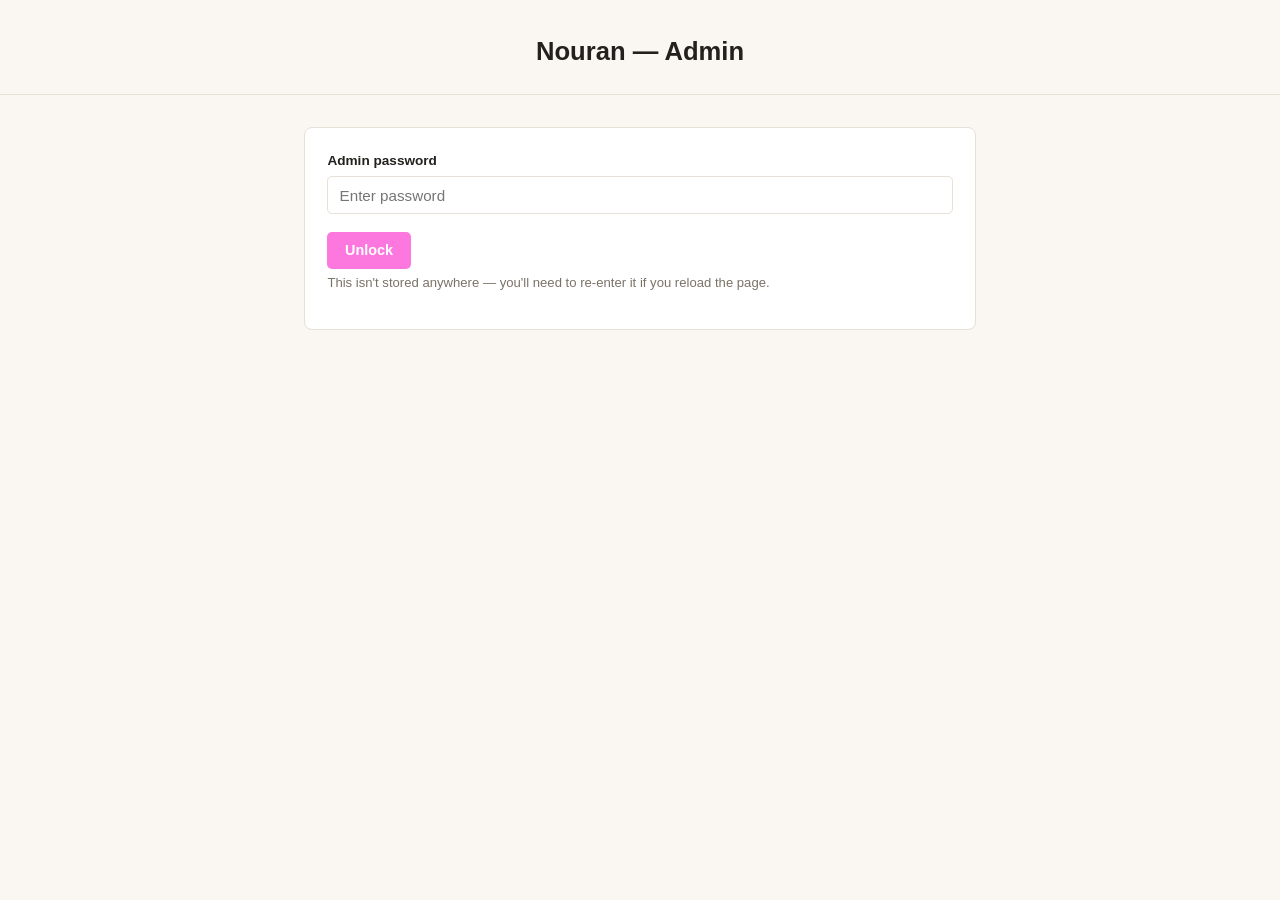
==== admin.html @ 6b1dbe67 "Rename nouran-admin.html to admin.html" ====
<!DOCTYPE html>
<html lang="en">
<head>
<meta charset="UTF-8">
<meta name="viewport" content="width=device-width, initial-scale=1">
<title>Nouran — Admin</title>

<style>
  :root {
    --accent: #fd78de;
    --ink: #23201d;
    --paper: #faf7f2;
    --card: #ffffff;
    --line: #e7e0d6;
    --muted: #7a7267;
  }
  * { box-sizing: border-box; }
  body {
    margin: 0;
    background: var(--paper);
    color: var(--ink);
    font-family: -apple-system, BlinkMacSystemFont, "Segoe UI", Roboto, sans-serif;
    line-height: 1.5;
  }
  header { padding: 2rem 1.5rem 1.5rem; text-align: center; border-bottom: 1px solid var(--line); }
  header h1 { font-size: 1.6rem; margin: 0; font-weight: 600; }
  main { max-width: 720px; margin: 0 auto; padding: 2rem 1.5rem 4rem; }

  .panel {
    background: var(--card);
    border: 1px solid var(--line);
    border-radius: 8px;
    padding: 1.4rem;
    margin-bottom: 1.6rem;
  }

  label { display: block; font-size: 0.85rem; font-weight: 600; margin: 0.9rem 0 0.3rem; }
  label:first-child { margin-top: 0; }

  input[type="text"], input[type="password"], input[type="file"], textarea, select {
    width: 100%;
    padding: 0.6rem 0.7rem;
    border: 1px solid var(--line);
    border-radius: 5px;
    font-size: 0.95rem;
    font-family: inherit;
    background: #fff;
    color: var(--ink);
  }

  textarea { resize: vertical; min-height: 70px; }

  .row { display: flex; gap: 0.8rem; }
  .row > div { flex: 1; }

  button {
    font-family: inherit;
    font-size: 0.9rem;
    font-weight: 600;
    padding: 0.65rem 1.1rem;
    border-radius: 5px;
    border: none;
    cursor: pointer;
  }

  .btn-primary { background: var(--accent); color: #fff; }
  .btn-secondary { background: var(--line); color: var(--ink); }
  .btn-danger { background: #f91d05; color: #fff; }
  button:disabled { opacity: 0.5; cursor: default; }

  .actions { display: flex; gap: 0.6rem; margin-top: 1.1rem; }

  .msg { font-size: 0.88rem; margin-top: 0.8rem; padding: 0.6rem 0.8rem; border-radius: 5px; display: none; }
  .msg.ok { display: block; background: #e6f4ea; color: #1e6b34; }
  .msg.err { display: block; background: #fbe7e5; color: #a3352a; }

  .product-list { list-style: none; padding: 0; margin: 0; }
  .product-list li {
    display: flex;
    align-items: center;
    gap: 0.8rem;
    padding: 0.7rem 0;
    border-bottom: 1px solid var(--line);
  }
  .product-list li:last-child { border-bottom: none; }
  .product-list img { width: 46px; height: 46px; object-fit: cover; border-radius: 4px; background: var(--line); flex-shrink: 0; }
  .product-list .info { flex: 1; min-width: 0; }
  .product-list .info .name { font-weight: 600; font-size: 0.92rem; }
  .product-list .info .price { color: var(--muted); font-size: 0.85rem; }
  .product-list .row-actions { display: flex; gap: 0.4rem; }
  .product-list button { padding: 0.4rem 0.7rem; font-size: 0.8rem; }

  .hint { color: var(--muted); font-size: 0.82rem; margin-top: 0.3rem; }
  .locked-notice { text-align: center; color: var(--muted); padding: 3rem 1rem; }
</style>
</head>
<body>

<header>
  <h1 id="page-title">Nouran — Admin</h1>
</header>

<main>

  <div id="password-gate" class="panel">
    <label for="password-input">Admin password</label>
    <input type="password" id="password-input" placeholder="Enter password">
    <div class="actions">
      <button class="btn-primary" id="unlock-btn">Unlock</button>
    </div>
    <p class="hint">This isn't stored anywhere — you'll need to re-enter it if you reload the page.</p>
    <div class="msg" id="gate-msg"></div>
  </div>

  <div id="admin-area" style="display:none">

    <div class="panel">
      <h2 style="margin-top:0; font-size:1.1rem;">Hero banners</h2>
      <label for="banner-photo">Add a banner image</label>
      <input type="file" id="banner-photo" accept="image/*">
      <div class="actions">
        <button type="button" class="btn-primary" id="add-banner-btn">Add banner</button>
      </div>
      <div class="msg" id="banner-msg"></div>
      <ul class="product-list" id="banner-list" style="margin-top:1rem;"></ul>
    </div>

    <div class="panel">
      <label for="category-select">Category (Sheet tab)</label>
      <select id="category-select"></select>
    </div>

    <div class="panel">
      <h2 id="form-title" style="margin-top:0; font-size:1.1rem;">Add a product</h2>
      <form id="product-form">
        <label for="f-name">Name</label>
        <input type="text" id="f-name" required>

        <div class="row">
          <div>
            <label for="f-price">Price</label>
            <input type="text" id="f-price" placeholder="$25" required>
          </div>
          <div>
            <label for="f-subcategory">Subcategory (optional)</label>
            <input type="text" id="f-subcategory" placeholder="e.g. Serums">
          </div>
        </div>

        <label for="f-description">Description</label>
        <textarea id="f-description"></textarea>

        <label for="f-photo">Main photo</label>
        <input type="file" id="f-photo" accept="image/*">
        <p class="hint" id="photo-hint">Leave empty to keep the current photo when editing.</p>

        <label for="f-photos">Extra photos (optional — pick multiple)</label>
        <input type="file" id="f-photos" accept="image/*" multiple>
        <p class="hint" id="photos-hint">Leave empty to keep existing extra photos when editing. Choosing new files replaces them all.</p>
        <div class="row">
          <div>
            <label for="f-instock">In stock?</label>
            <select id="f-instock">
              <option value="yes">Yes</option>
              <option value="no">No — sold out</option>
            </select>
          </div>
          <div>
            <label for="f-combo">Combo items (optional)</label>
            <input type="text" id="f-combo" placeholder="Item:$8, Item:$15">
          </div>
        </div>

        <div class="actions">
          <button type="submit" class="btn-primary" id="submit-btn">Add product</button>
          <button type="button" class="btn-secondary" id="cancel-edit-btn" style="display:none">Cancel edit</button>
        </div>
        <div class="msg" id="form-msg"></div>
      </form>
    </div>

    <div class="panel">
      <h2 style="margin-top:0; font-size:1.1rem;">Products in this category</h2>
      <div id="list-status" class="hint">Loading…</div>
      <ul class="product-list" id="product-list"></ul>
    </div>

  </div>

</main>

<script>

  const CONFIG = {
    WEB_APP_URL: "https://script.google.com/macros/s/AKfycbzihyGcl_IMQykx7qYlneNx59vsphZ9mXhLjThEENNRlrKdhCYV2Y5CoXWYjN0VwW0BOw/exec",
    CATEGORIES: [
      "Notebooks - دفاتر", "Candles - شموع", "Gift Boxes - علب هدايا", "Stationery - قرطاسية", "Seasonal - منتجات موسمية"
    ],
    BANNER_SHEET: "Banner"
  };

  let PASSWORD = "";
  let EDITING_ID = null;
  let CURRENT_ROWS = [];


  const categorySelect = document.getElementById("category-select");
  categorySelect.innerHTML = CONFIG.CATEGORIES.map(c => `<option value="${c}">${c}</option>`).join("");
  categorySelect.addEventListener("change", loadProducts);


  document.getElementById("unlock-btn").addEventListener("click", () => {
    const pw = document.getElementById("password-input").value;
    if (!pw) return;
    PASSWORD = pw;
    document.getElementById("password-gate").style.display = "none";
    document.getElementById("admin-area").style.display = "block";
    loadProducts();
  });

  function callApi(payload) {
    return fetch(CONFIG.WEB_APP_URL, {
      method: "POST",
      headers: { "Content-Type": "text/plain;charset=utf-8" },
      body: JSON.stringify(payload)
    }).then(r => r.json());
  }

  function fileToBase64(file) {
    return new Promise((resolve, reject) => {
      const reader = new FileReader();
      reader.onload = () => resolve(reader.result.split(",")[1]);
      reader.onerror = reject;
      reader.readAsDataURL(file);
    });
  }

  function showMsg(el, text, isError) {
    el.textContent = text;
    el.className = "msg " + (isError ? "err" : "ok");
  }

  function loadProducts() {
    const sheetName = categorySelect.value;
    const status = document.getElementById("list-status");
    const list = document.getElementById("product-list");
    if (!sheetName) return;
    status.style.display = "block";
    status.textContent = "Loading…";
    list.innerHTML = "";

    callApi({ action: "list", sheetName })
      .then(res => {
        if (res.error) { status.textContent = "Error: " + res.error; return; }
        CURRENT_ROWS = res.rows || [];
        status.style.display = "none";
        if (!CURRENT_ROWS.length) {
          status.style.display = "block";
          status.textContent = "No products in this category yet.";
          return;
        }
        list.innerHTML = CURRENT_ROWS.map((p, i) => `
          <li>
            <img src="${p.photo || ''}" alt="">
            <div class="info">
              <div class="name">${p.name || "(no name)"}</div>
              <div class="price">${p.price || ""}</div>
            </div>
            <div class="row-actions">
              <button class="btn-secondary" data-edit="${i}">Edit</button>
              <button class="btn-danger" data-delete="${i}">Delete</button>
            </div>
          </li>
        `).join("");

        list.querySelectorAll("[data-edit]").forEach(btn => {
          btn.addEventListener("click", () => startEdit(CURRENT_ROWS[btn.dataset.edit]));
        });
        list.querySelectorAll("[data-delete]").forEach(btn => {
          btn.addEventListener("click", () => handleDelete(CURRENT_ROWS[btn.dataset.delete]));
        });
      })
      .catch(err => { status.textContent = "Couldn't load products — check WEB_APP_URL. (" + err.message + ")"; });
  }

  const form = document.getElementById("product-form");
  const formTitle = document.getElementById("form-title");
  const submitBtn = document.getElementById("submit-btn");
  const cancelEditBtn = document.getElementById("cancel-edit-btn");

  function startEdit(p) {
    EDITING_ID = p.id;
    formTitle.textContent = "Edit product";
    submitBtn.textContent = "Save changes";
    cancelEditBtn.style.display = "inline-block";
    document.getElementById("f-name").value = p.name || "";
    document.getElementById("f-price").value = p.price || "";
    document.getElementById("f-subcategory").value = p.subcategory || "";
    document.getElementById("f-description").value = p.description || "";
    document.getElementById("f-instock").value = (String(p.in_stock || "").toLowerCase() === "no") ? "no" : "yes";
    document.getElementById("f-combo").value = p.combo_items || "";
    document.getElementById("f-photo").value = "";
    document.getElementById("f-photos").value = "";
    const existingCount = (p.photos || "").split(",").map(s => s.trim()).filter(Boolean).length;
    document.getElementById("photos-hint").textContent = existingCount
      ? `This product currently has ${existingCount} extra photo(s). Leave empty to keep them, or pick new files to replace them all.`
      : "Leave empty to keep existing extra photos when editing. Choosing new files replaces them all.";
    window.scrollTo({ top: 0, behavior: "smooth" });
  }

  function resetForm() {
    EDITING_ID = null;
    form.reset();
    formTitle.textContent = "Add a product";
    submitBtn.textContent = "Add product";
    cancelEditBtn.style.display = "none";
    document.getElementById("photos-hint").textContent = "Leave empty to keep existing extra photos when editing. Choosing new files replaces them all.";
  }

  cancelEditBtn.addEventListener("click", resetForm);

  form.addEventListener("submit", async (e) => {
    e.preventDefault();
    const msgEl = document.getElementById("form-msg");
    submitBtn.disabled = true;

    const product = {
      name: document.getElementById("f-name").value.trim(),
      price: document.getElementById("f-price").value.trim(),
      subcategory: document.getElementById("f-subcategory").value.trim(),
      description: document.getElementById("f-description").value.trim(),
      in_stock: document.getElementById("f-instock").value,
      combo_items: document.getElementById("f-combo").value.trim()
    };

    const payload = {
      action: EDITING_ID ? "edit" : "add",
      password: PASSWORD,
      sheetName: categorySelect.value,
      product
    };
    if (EDITING_ID) payload.id = EDITING_ID;

    const fileInput = document.getElementById("f-photo");
    const photosInput = document.getElementById("f-photos");
    try {
      if (fileInput.files[0]) {
        payload.imageBase64 = await fileToBase64(fileInput.files[0]);
      }
      if (photosInput.files.length) {
        payload.extraImages = await Promise.all(
          Array.from(photosInput.files).map(async f => ({ base64: await fileToBase64(f) }))
        );
      }
      const res = await callApi(payload);
      if (res.error) {
        showMsg(msgEl, res.error, true);
      } else {
        showMsg(msgEl, EDITING_ID ? "Saved." : "Product added.", false);
        resetForm();
        loadProducts();
      }
    } catch (err) {
      showMsg(msgEl, "Request failed: " + err.message, true);
    } finally {
      submitBtn.disabled = false;
    }
  });

  function handleDelete(p) {
    if (!confirm(`Delete "${p.name}"? This can't be undone.`)) return;
    callApi({ action: "delete", password: PASSWORD, sheetName: categorySelect.value, id: p.id })
      .then(res => {
        if (res.error) { alert(res.error); return; }
        loadProducts();
      })
      .catch(err => alert("Request failed: " + err.message));
  }

  function loadBanners() {
  const list = document.getElementById("banner-list");
  callApi({ action: "list", sheetName: CONFIG.BANNER_SHEET })
    .then(res => {
      if (res.error) return;
      const rows = res.rows || [];
      list.innerHTML = rows.map((b, i) => `
        <li>
          <img src="${b.image || ''}" alt="">
          <div class="info"><div class="name">Banner ${i + 1}</div></div>
          <div class="row-actions">
            <button class="btn-danger" data-banner-delete="${i}">Delete</button>
          </div>
        </li>
      `).join("");
      list.querySelectorAll("[data-banner-delete]").forEach(btn => {
        btn.addEventListener("click", () => {
          const b = rows[btn.dataset.bannerDelete];
          if (!confirm("Delete this banner?")) return;
          callApi({ action: "delete", password: PASSWORD, sheetName: CONFIG.BANNER_SHEET, id: b.id })
            .then(() => loadBanners());
        });
      });
    });
}

document.getElementById("add-banner-btn").addEventListener("click", async () => {
  const fileInput = document.getElementById("banner-photo");
  const msgEl = document.getElementById("banner-msg");
  if (!fileInput.files[0]) return;
  const base64 = await fileToBase64(fileInput.files[0]);
  callApi({
    action: "add",
    password: PASSWORD,
    sheetName: CONFIG.BANNER_SHEET,
    photoField: "image",
    product: {},
    imageBase64: base64
  }).then(res => {
    if (res.error) { showMsg(msgEl, res.error, true); return; }
    showMsg(msgEl, "Banner added.", false);
    fileInput.value = "";
    loadBanners();
  });
});
</script>

</body>
</html>
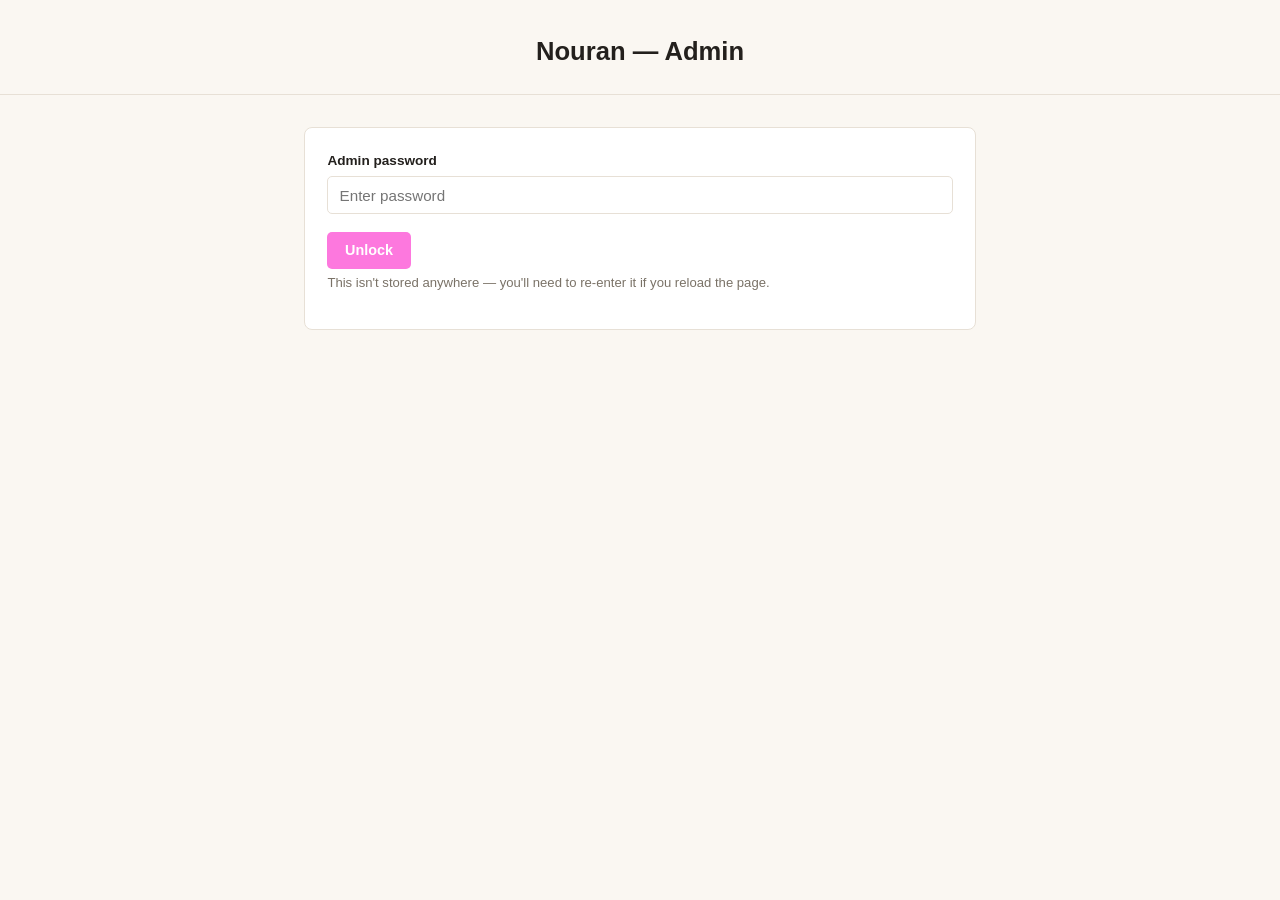
==== commit faa9d404: "Update WEB_APP_URL in admin.html" ====
--- a/admin.html
+++ b/admin.html
@@ -171,6 +171,11 @@
           </div>
         </div>
 
+<label for="f-variants">Sizes / options (optional)</label>
+<input type="text" id="f-variants" placeholder="A4:$10, A5:$7, A6:$5">
+        <div id="variant-photo-inputs"></div>
+<p class="hint">One product, several sizes. Format: Name:Price, Name:Price. Put the lowest price in the Price field above.</p>
+        
         <div class="actions">
           <button type="submit" class="btn-primary" id="submit-btn">Add product</button>
           <button type="button" class="btn-secondary" id="cancel-edit-btn" style="display:none">Cancel edit</button>
@@ -192,9 +197,9 @@
 <script>
 
   const CONFIG = {
-    WEB_APP_URL: "https://script.google.com/macros/s/AKfycbzihyGcl_IMQykx7qYlneNx59vsphZ9mXhLjThEENNRlrKdhCYV2Y5CoXWYjN0VwW0BOw/exec",
+    WEB_APP_URL: "https://script.google.com/macros/s/AKfycbz9zBlT1GjaAMOY4g9n8Z6mJqy9YCulche8OOl6ylzCUXPlmfndUSri7qGxLvN2b2AOQA/exec",
     CATEGORIES: [
-      "Notebooks - دفاتر", "Candles - شموع", "Gift Boxes - علب هدايا", "Stationery - قرطاسية", "Seasonal - منتجات موسمية"
+      "Notebooks - دفاتر", "Candles - شموع", "Gypsum - جفصين", "Combo Boxes - بوكسات", "Stationery - قرطاسية", "Seasonal - منتجات موسمية"
     ],
     BANNER_SHEET: "Banner"
   };
@@ -225,6 +230,16 @@
       body: JSON.stringify(payload)
     }).then(r => r.json());
   }
+
+  function renderVariantPhotoInputs() {
+  const names = document.getElementById("f-variants").value
+    .split(",").map(s => s.split(":")[0].trim()).filter(Boolean);
+  document.getElementById("variant-photo-inputs").innerHTML = names.map(n => `
+    <label>Photos for “${n}” (optional — leave empty to keep current)</label>
+    <input type="file" accept="image/*" multiple data-variant="${n}">
+  `).join("");
+}
+document.getElementById("f-variants").addEventListener("change", renderVariantPhotoInputs);
 
   function fileToBase64(file) {
     return new Promise((resolve, reject) => {
@@ -301,11 +316,13 @@
     document.getElementById("f-combo").value = p.combo_items || "";
     document.getElementById("f-photo").value = "";
     document.getElementById("f-photos").value = "";
+    document.getElementById("f-variants").value = p.variants || "";
     const existingCount = (p.photos || "").split(",").map(s => s.trim()).filter(Boolean).length;
     document.getElementById("photos-hint").textContent = existingCount
       ? `This product currently has ${existingCount} extra photo(s). Leave empty to keep them, or pick new files to replace them all.`
       : "Leave empty to keep existing extra photos when editing. Choosing new files replaces them all.";
     window.scrollTo({ top: 0, behavior: "smooth" });
+    renderVariantPhotoInputs();
   }
 
   function resetForm() {
@@ -315,6 +332,7 @@
     submitBtn.textContent = "Add product";
     cancelEditBtn.style.display = "none";
     document.getElementById("photos-hint").textContent = "Leave empty to keep existing extra photos when editing. Choosing new files replaces them all.";
+    renderVariantPhotoInputs();
   }
 
   cancelEditBtn.addEventListener("click", resetForm);
@@ -330,7 +348,8 @@
       subcategory: document.getElementById("f-subcategory").value.trim(),
       description: document.getElementById("f-description").value.trim(),
       in_stock: document.getElementById("f-instock").value,
-      combo_items: document.getElementById("f-combo").value.trim()
+      combo_items: document.getElementById("f-combo").value.trim(),
+      variants: document.getElementById("f-variants").value.trim()
     };
 
     const payload = {
@@ -352,6 +371,16 @@
           Array.from(photosInput.files).map(async f => ({ base64: await fileToBase64(f) }))
         );
       }
+      const variantImages = [];
+for (const inp of document.querySelectorAll("#variant-photo-inputs input[type=file]")) {
+  if (inp.files.length) {
+    variantImages.push({
+      name: inp.dataset.variant,
+      files: await Promise.all(Array.from(inp.files).map(async f => ({ base64: await fileToBase64(f) })))
+    });
+  }
+}
+if (variantImages.length) payload.variantImages = variantImages;
       const res = await callApi(payload);
       if (res.error) {
         showMsg(msgEl, res.error, true);
@@ -422,6 +451,7 @@
     loadBanners();
   });
 });
+  
 </script>
 
 </body>
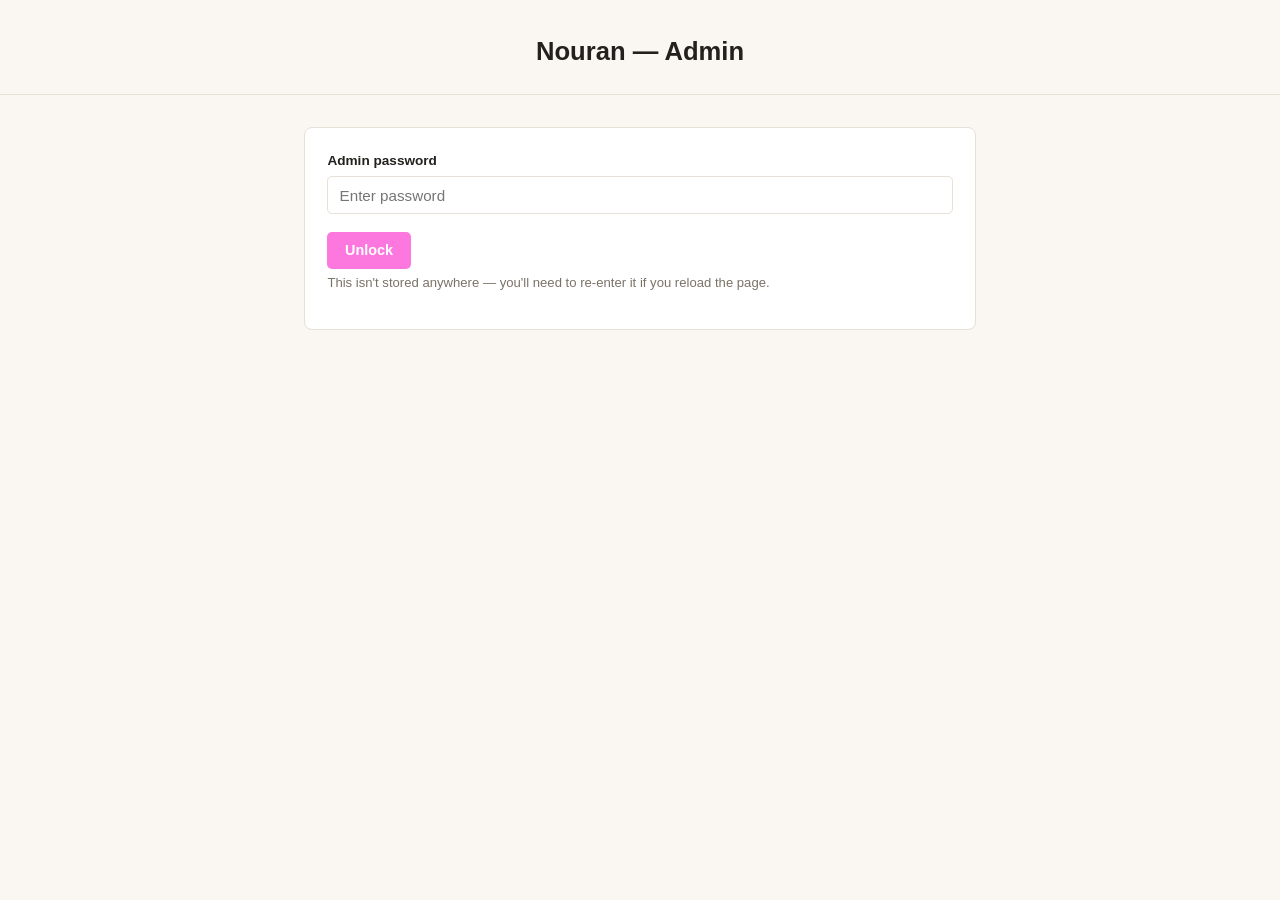
==== commit dae8745c: "Refactor categories and update variant input labels Removed 'Gypsum - جفصين' and 'Seasonal - منتجات " ====
--- a/admin.html
+++ b/admin.html
@@ -199,7 +199,7 @@
   const CONFIG = {
     WEB_APP_URL: "https://script.google.com/macros/s/AKfycbz9zBlT1GjaAMOY4g9n8Z6mJqy9YCulche8OOl6ylzCUXPlmfndUSri7qGxLvN2b2AOQA/exec",
     CATEGORIES: [
-      "Notebooks - دفاتر", "Candles - شموع", "Gypsum - جفصين", "Combo Boxes - بوكسات", "Stationery - قرطاسية", "Seasonal - منتجات موسمية"
+      "Notebooks - دفاتر", "Candles - شموع", "Stationery - قرطاسية", "Combo Boxes - بوكسات"
     ],
     BANNER_SHEET: "Banner"
   };
@@ -232,13 +232,23 @@
   }
 
   function renderVariantPhotoInputs() {
+  const old = {};
+  document.querySelectorAll("#variant-photo-inputs textarea").forEach(t => {
+    old[t.dataset.vdesc.toLowerCase()] = t.value;
+  });
   const names = document.getElementById("f-variants").value
     .split(",").map(s => s.split(":")[0].trim()).filter(Boolean);
   document.getElementById("variant-photo-inputs").innerHTML = names.map(n => `
-    <label>Photos for “${n}” (optional — leave empty to keep current)</label>
+    <label>“${n}” — description (optional)</label>
+    <textarea data-vdesc="${n}" placeholder="Leave empty to use the main description"></textarea>
+    <label>“${n}” — photos (optional, leave empty to keep current)</label>
     <input type="file" accept="image/*" multiple data-variant="${n}">
   `).join("");
+  document.querySelectorAll("#variant-photo-inputs textarea").forEach(t => {
+    t.value = old[t.dataset.vdesc.toLowerCase()] || "";
+  });
 }
+  
 document.getElementById("f-variants").addEventListener("change", renderVariantPhotoInputs);
 
   function fileToBase64(file) {
@@ -323,6 +333,14 @@
       : "Leave empty to keep existing extra photos when editing. Choosing new files replaces them all.";
     window.scrollTo({ top: 0, behavior: "smooth" });
     renderVariantPhotoInputs();
+    const vd = {};
+(p.variant_descriptions || "").split("|").forEach(part => {
+  const i = part.indexOf("=");
+  if (i > -1) vd[part.slice(0, i).trim().toLowerCase()] = part.slice(i + 1).trim();
+});
+document.querySelectorAll("#variant-photo-inputs textarea").forEach(t => {
+  t.value = vd[t.dataset.vdesc.toLowerCase()] || "";
+});
   }
 
   function resetForm() {
@@ -351,6 +369,13 @@
       combo_items: document.getElementById("f-combo").value.trim(),
       variants: document.getElementById("f-variants").value.trim()
     };
+
+    const vdescParts = [];
+document.querySelectorAll("#variant-photo-inputs textarea").forEach(t => {
+  const txt = t.value.trim().replace(/\|/g, "-").replace(/\s*\n+\s*/g, " ");
+  if (txt) vdescParts.push(t.dataset.vdesc + "=" + txt);
+});
+product.variant_descriptions = vdescParts.join(" | ");
 
     const payload = {
       action: EDITING_ID ? "edit" : "add",
